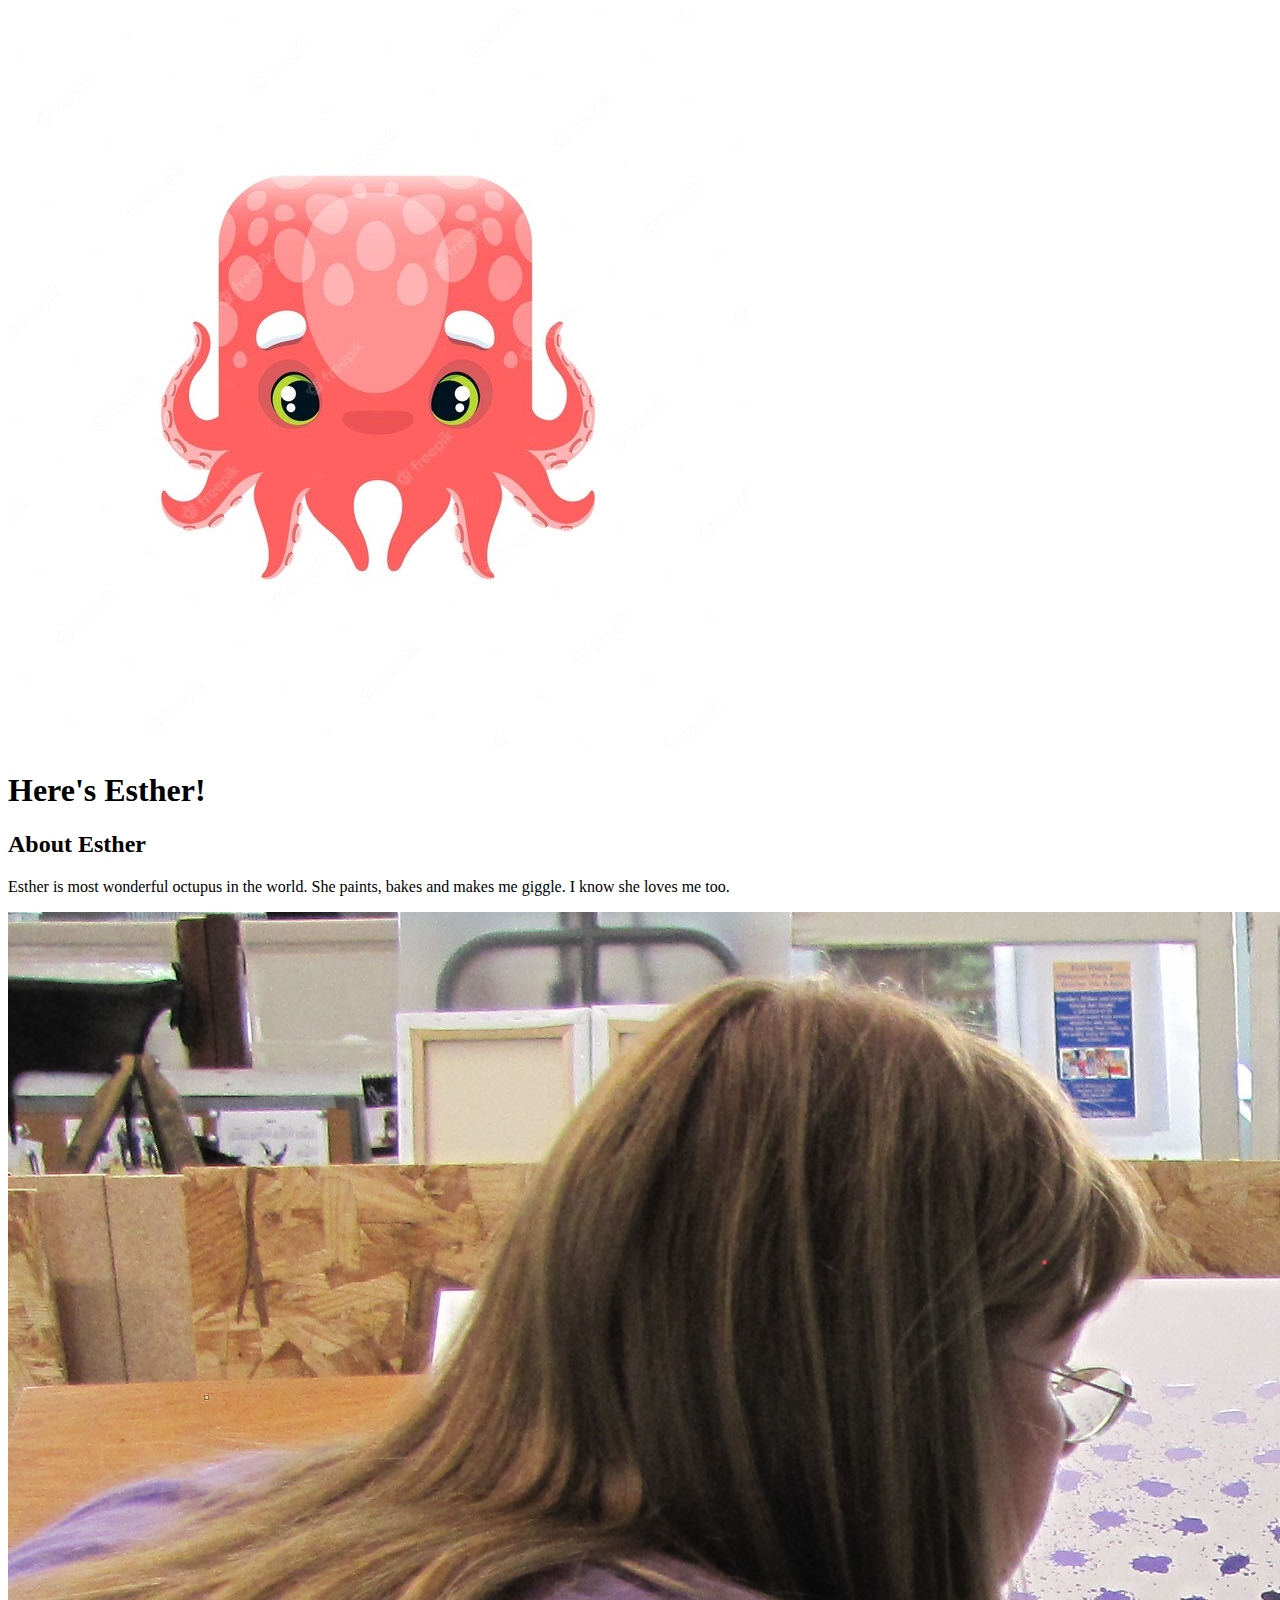
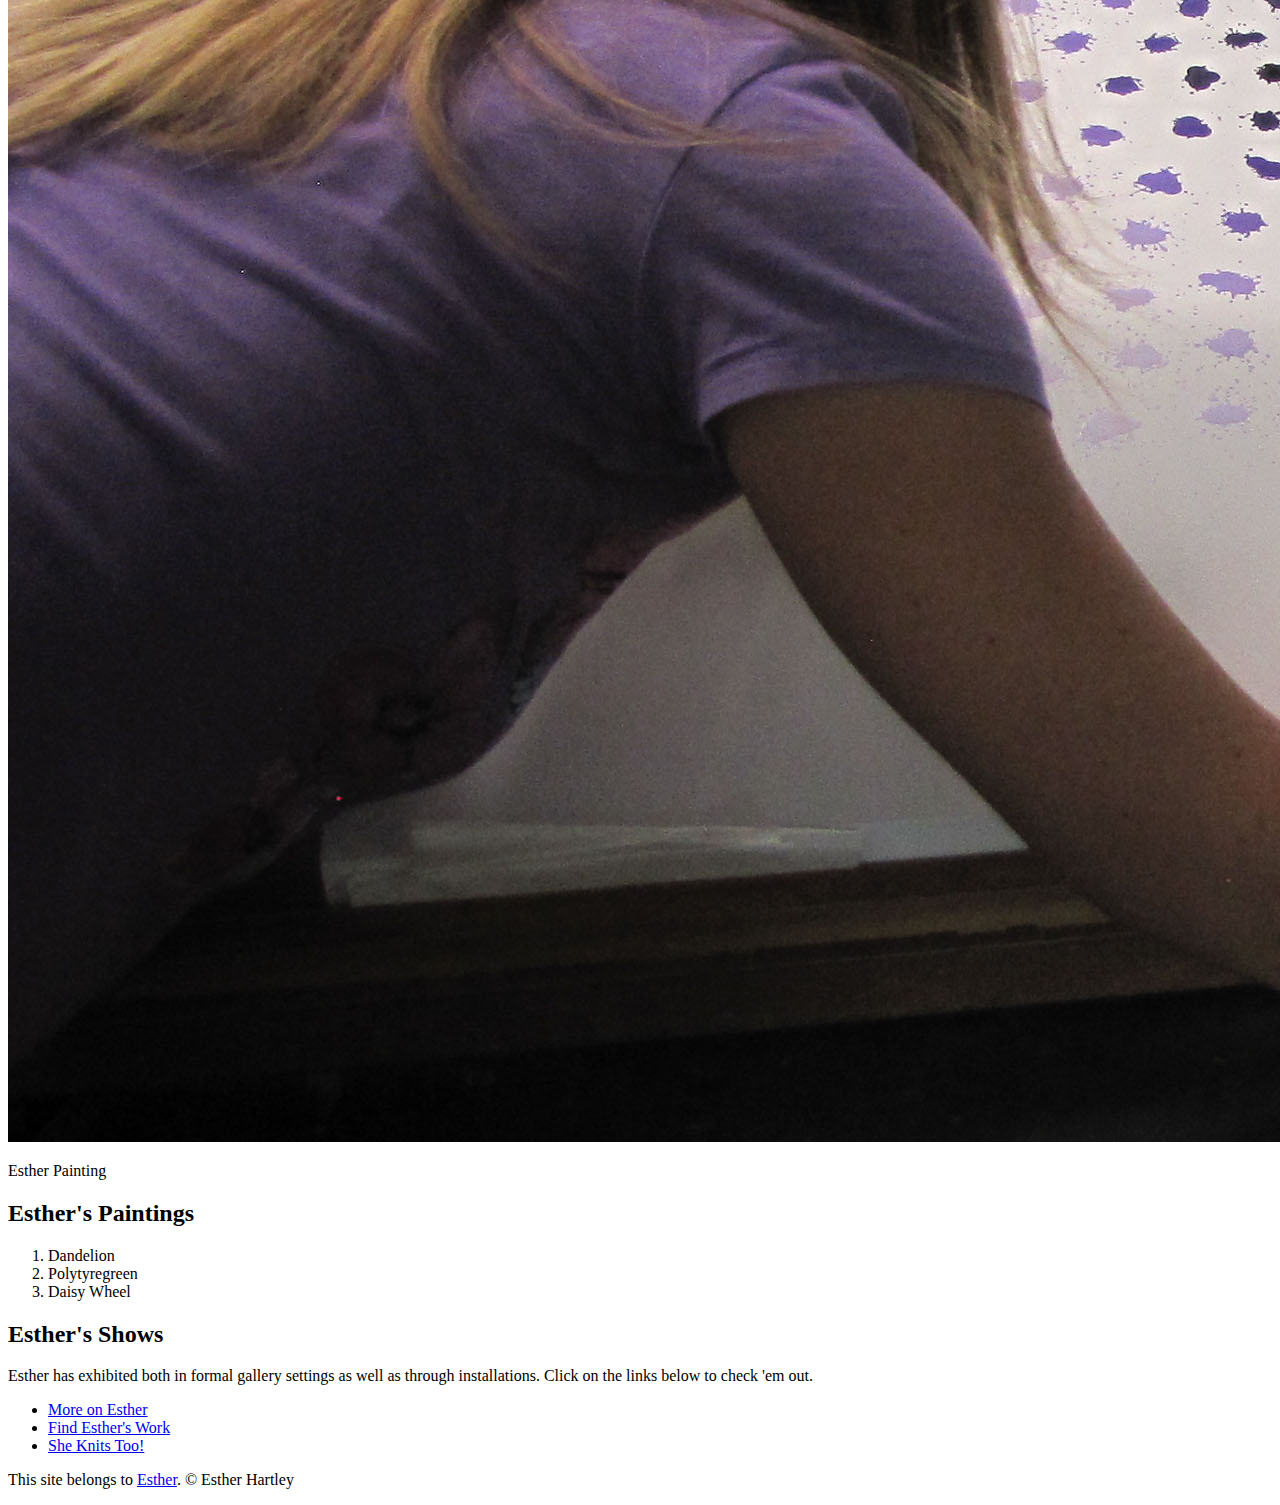
==== index.html @ 3cc18ed6 "Added body content to Esther Octopus" ====
<!DOCTYPE html>
<html>
<head>

	<meta charset="utf-8">
	<meta name="viewport" content="width=device-width, initial-scale=1">
	<title>Here's Esther!</title>

	<!-- How to add a favicon -->

	<link rel="icon" href="img/octopus.jpg">
	
</head>
<body>

	<!-- header element -->

	<header>
		<img src="img/octopus.jpg">
		<h1>Here's Esther!</h1>
	</header>

	<!-- main element -->
	<main>

		<!-- About Esther -->

		<h2>About Esther</h2>
		<p>Esther is most wonderful octupus in the world. She paints, bakes and makes me giggle. I know she loves me too.</p>
		<img src="img/EstherStudyingPainting.jpg">
		<p>Esther Painting</p>

		<!-- Esther's Paintings -->

		<h2>Esther's Paintings</h2>
		<ol>
			<li>Dandelion</li>
			<li>Polytyregreen</li>
			<li>Daisy Wheel</li>
		</ol>

		<!-- Esther's Shows -->

		<h2>Esther's Shows</h2>
		<p>Esther has exhibited both in formal gallery settings as well as through installations. Click on the links below to check 'em out.</p>
		<ul>
			<li><a target="_blank" href="https://www.estherhartley.com">More on Esther</a></li>
			<li><a target="_blank" href="https://google.com">Find Esther's Work</a></li>
			<li><a target="_blank" href="https://knittingwithrowan.com">She Knits Too!</a></li>
		</ul>
	</main>

	<!-- Footer Element -->

	<footer>
		
		<p>This site belongs to <a target="_blank" href="https://www.estherhartley.com">Esther</a>. &copy; Esther Hartley</p>

	</footer>

</body>
</html>
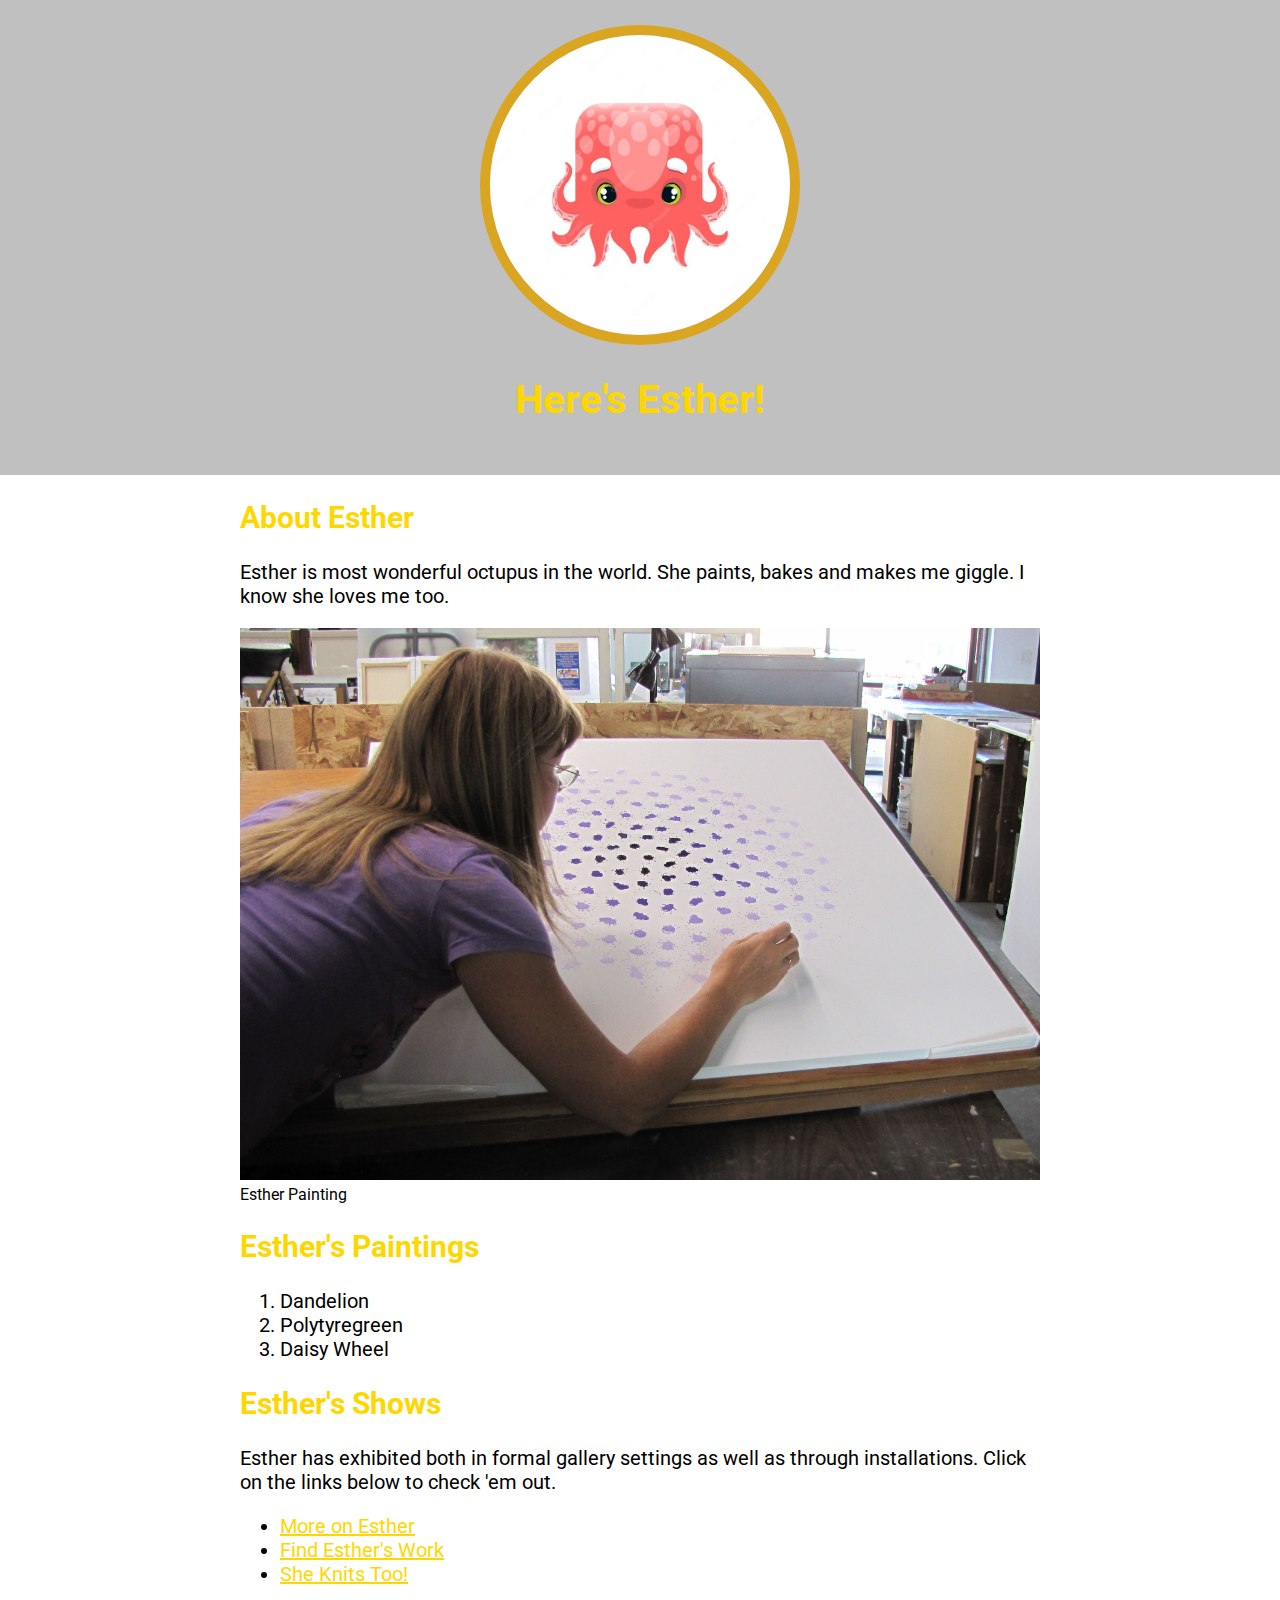
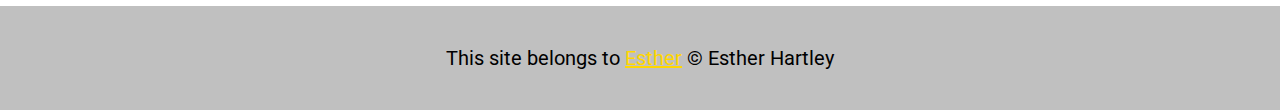
==== commit a1a488c5: "Css complete for Esther's website" ====
--- a/index.html
+++ b/index.html
@@ -9,7 +9,10 @@
 	<!-- How to add a favicon -->
 
 	<link rel="icon" href="img/octopus.jpg">
-	
+	<link rel="preconnect" href="https://fonts.googleapis.com">
+	<link rel="preconnect" href="https://fonts.gstatic.com" crossorigin>
+	<link href="https://fonts.googleapis.com/css2?family=Roboto&display=swap" rel="stylesheet">
+	<link rel="stylesheet" href="css/esther.css">
 </head>
 <body>
 
@@ -28,7 +31,7 @@
 		<h2>About Esther</h2>
 		<p>Esther is most wonderful octupus in the world. She paints, bakes and makes me giggle. I know she loves me too.</p>
 		<img src="img/EstherStudyingPainting.jpg">
-		<p>Esther Painting</p>
+		<p class="caption">Esther Painting</p>
 
 		<!-- Esther's Paintings -->
 
@@ -54,7 +57,7 @@
 
 	<footer>
 		
-		<p>This site belongs to <a target="_blank" href="https://www.estherhartley.com">Esther</a>. &copy; Esther Hartley</p>
+		<p>This site belongs to <a target="_blank" href="https://www.estherhartley.com">Esther</a> &copy; Esther Hartley</p>
 
 	</footer>
 
--- a/css/esther.css
+++ b/css/esther.css
@@ -0,0 +1,59 @@
+body {
+	margin: 0px;font-family: 'Roboto', sans-serif;
+	font-size: 20px;
+}
+
+header {
+	background-color: silver;
+	text-align: center;
+	padding-top: 25px;
+	padding-bottom: 25px;
+}
+
+header h1{
+	color: gold;
+	font-size: 40px;
+}
+
+header img{
+	border-radius: 160px;
+	width: 300px;
+	border: 10px solid goldenrod;
+}
+
+main{
+	max-width: 800px;
+	margin: 0 auto;
+	padding: 0 20px;
+}
+
+main img{
+	max-width: 100%;
+}
+
+h2 {
+	font-size: 30px;
+	color: gold;
+}
+
+a{
+	color: gold;
+}
+a:hover{
+	color: silver;
+}
+
+footer{
+	text-align: center;
+	background-color: silver;
+	padding: 20px;
+}
+
+footer a:hover{
+	background-color: gold;
+}
+
+p.caption{
+	margin-top: 0px;
+	font-size: 16px;
+}